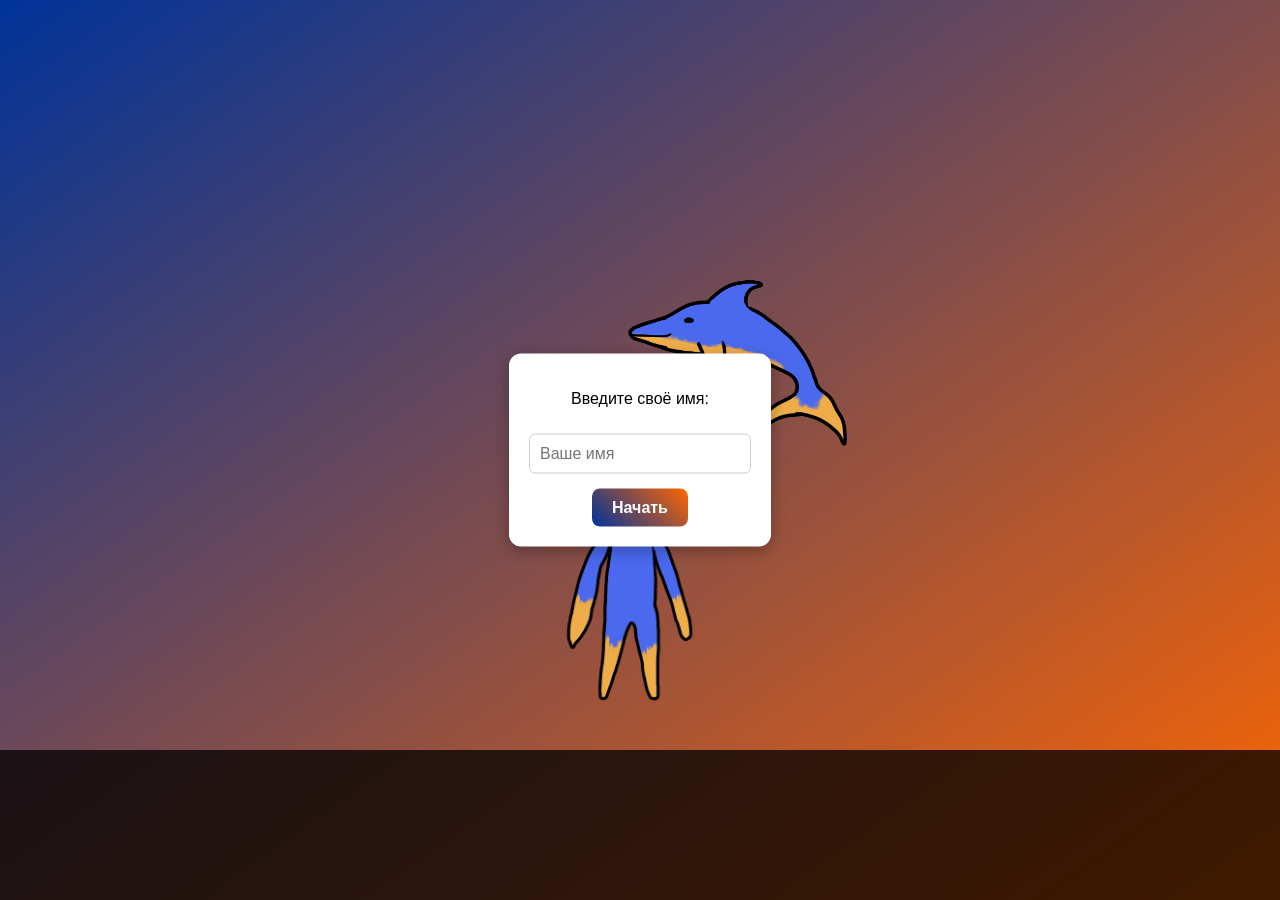
==== index.html @ 5db3fed1 "Initial commit" ====
<!DOCTYPE html>
<html lang="ru">
<head>
    <meta charset="UTF-8">
    <meta name="viewport" content="width=device-width, initial-scale=1.0">
    <title>ФинГаз</title>
    <link rel="stylesheet" href="style.css">
</head>
<body>
<div id="game-container">
    <img id="finn" src="assets/finn.png" alt="Финн">
    <img id="gaspi" src="assets/gaspi.png" alt="Газпи">
    <div id="dialogue-box"></div>

    <div id="dialogue-box">
        <div id="speaker-name"></div> <!-- Имя говорящего сверху -->
        <div id="dialogue-text"></div> <!-- Текст диалога -->
    </div>

    <div id="name-popup">
        <p>Введите своё имя:</p>
        <input type="text" id="player-name" placeholder="Ваше имя">
        <button id="name-btn">Начать</button>
    </div>

    <div id="popup" style="display:none;">
        <p>Готовы ли вы начать своё финансовое путешествие?</p>
        <button id="start-btn">Конечно!</button>
    </div>
</div>

<script src="game.js"></script>
</body>
</html>
---- style.css ----
body, html {
  margin: 0;
  padding: 0;
  height: 100%;
  font-family: Arial, sans-serif;
  user-select: none;
  background: linear-gradient(to bottom right, #003399, #ff6600);
}

#game-container {
  position: relative;
  width: 100vw;
  height: 100vh;
  overflow: hidden;
  cursor: pointer;
  display: flex;
  justify-content: center;
  align-items: center;
  background: linear-gradient(to bottom right, #003399, #ff6600);
}

#dialogue-box {
  position: absolute;
  bottom: 0;
  width: 100%;
  padding: 20px;
  background: rgba(0,0,0,0.5);
  min-height: 150px;
  box-sizing: border-box;
  word-wrap: break-word;
  overflow-wrap: break-word;
  cursor: pointer;
}

#speaker-name {
  font-weight: bold;
  font-size: 20px;
  margin-bottom: 10px;
}

#dialogue-text {
  font-size: 18px;
  line-height: 1.5;
  color: white; /* по умолчанию, JS меняет цвет под спикера */
}

#name-popup, #popup {
  display: flex;
  flex-direction: column;
  justify-content: center;
  align-items: center;
  position: absolute;
  top: 50%;
  left: 50%;
  transform: translate(-50%, -50%);
  background: white;
  color: black;
  padding: 20px;
  border-radius: 12px;
  z-index: 10;
  box-shadow: 0 4px 15px rgba(0,0,0,0.3);
}

#name-popup input {
  padding: 10px;
  margin-top: 10px;
  font-size: 16px;
  width: 200px;
  border: 1px solid #ccc;
  border-radius: 6px;
}

#name-popup button, #popup button {
  margin-top: 15px;
  padding: 10px 20px;
  font-size: 16px;
  background: linear-gradient(45deg, #003399, #ff6600);
  border: none;
  border-radius: 8px;
  cursor: pointer;
  color: white;
  font-weight: bold;
  transition: opacity 0.2s;
}

#name-popup button:hover, #popup button:hover {
  opacity: 0.9;
}

#finn, #gaspi {
  position: absolute;
  bottom: 0;
}

#finn {
  width: 300px; /* подбираем размер под экран */
  bottom: 150px; /* отступ над диалогом */
  left: 50%;
  transform: translateX(-50%);
}

#gaspi {
  width: 350px;
  bottom: 350px; /* выше Финна */
  left: 60%;
  transform: translateX(-50%);
  animation: float 2s infinite alternate;
}

@keyframes float {
  0% { transform: translateX(-50%) translateY(0); }
  100% { transform: translateX(-50%) translateY(-20px); }
}

/* Цвета диалога по спикеру */
.finn-text {
  color: #ff6600;
}

.gaspi-text {
  color: #00ccff;
}

.game-text {
  color: white; /* для "Игры" */
}
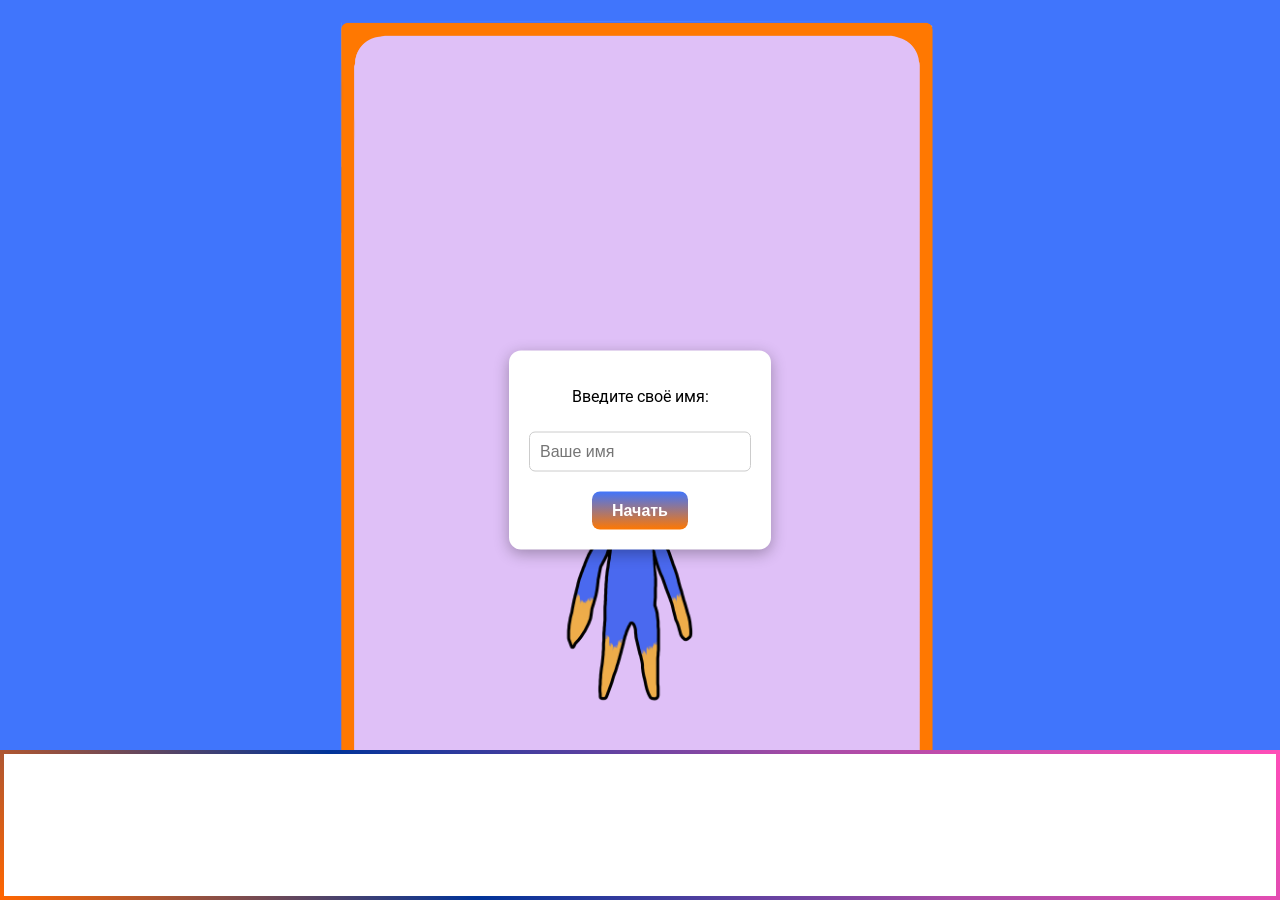
==== commit 47441465: "ваыва" ====
--- a/index.html
+++ b/index.html
@@ -5,16 +5,14 @@
     <meta name="viewport" content="width=device-width, initial-scale=1.0">
     <title>ФинГаз</title>
     <link rel="stylesheet" href="style.css">
+    <link href="https://fonts.googleapis.com/css2?family=Roboto:wght@400;700&display=swap" rel="stylesheet">
 </head>
 <body>
 <div id="game-container">
     <img id="finn" src="assets/finn.png" alt="Финн">
-    <img id="gaspi" src="assets/gaspi.png" alt="Газпи">
-    <div id="dialogue-box"></div>
-
     <div id="dialogue-box">
-        <div id="speaker-name"></div> <!-- Имя говорящего сверху -->
-        <div id="dialogue-text"></div> <!-- Текст диалога -->
+        <div id="speaker-name"></div>
+        <div id="dialogue-text"></div>
     </div>
 
     <div id="name-popup">
@@ -29,6 +27,22 @@
     </div>
 </div>
 
+<div id="lobby" style="display: none;">
+    <!-- Нижняя панель -->
+    <div id="lobby-bar">
+        <button class="lobby-btn" id="level-btn">
+            <img src="assets/level-icon.png" alt="Выбрать уровень"><br>Уровень
+        </button>
+        <button class="lobby-btn" id="shop-btn">
+            <img src="assets/shop-icon.png" alt="Магазин"><br>Магазин
+        </button>
+        <button class="lobby-btn" id="leaderboard-btn">
+            <img src="assets/leaderboard-icon.png" alt="Лидерборд"><br>Лидерборд
+        </button>
+    </div>
+</div>
+
+
 <script src="game.js"></script>
 </body>
 </html>
--- a/style.css
+++ b/style.css
@@ -1,10 +1,13 @@
-body, html {
+body {
   margin: 0;
   padding: 0;
-  height: 100%;
-  font-family: Arial, sans-serif;
-  user-select: none;
-  background: linear-gradient(to bottom right, #003399, #ff6600);
+  height: 100vh;
+  background: #4075FC url('assets/background2.png') no-repeat center center;
+  background-size: contain;
+}
+
+body {
+  font-family: 'Roboto', Arial, sans-serif;
 }
 
 #game-container {
@@ -16,7 +19,6 @@
   display: flex;
   justify-content: center;
   align-items: center;
-  background: linear-gradient(to bottom right, #003399, #ff6600);
 }
 
 #dialogue-box {
@@ -24,13 +26,31 @@
   bottom: 0;
   width: 100%;
   padding: 20px;
-  background: rgba(0,0,0,0.5);
+  background: rgba(255, 255, 255);
   min-height: 150px;
   box-sizing: border-box;
   word-wrap: break-word;
   overflow-wrap: break-word;
   cursor: pointer;
-}
+  border: 4px solid;
+  border-image-slice: 1;
+  border-image-source: linear-gradient(45deg, #ff6600, #003399, #a64ca6, #ff4db8);
+  animation: pulseBorder 3s infinite alternate;
+}
+
+/* Анимация рамки */
+@keyframes pulseBorder {
+  0% {
+    border-image-source: linear-gradient(45deg, #ff6600, #003399, #a64ca6, #ff4db8);
+  }
+  50% {
+    border-image-source: linear-gradient(45deg, #ff4db8, #a64ca6, #003399, #ff6600);
+  }
+  100% {
+    border-image-source: linear-gradient(45deg, #003399, #ff6600, #ff4db8, #a64ca6);
+  }
+}
+
 
 #speaker-name {
   font-weight: bold;
@@ -41,7 +61,7 @@
 #dialogue-text {
   font-size: 18px;
   line-height: 1.5;
-  color: white; /* по умолчанию, JS меняет цвет под спикера */
+  color: black;
 }
 
 #name-popup, #popup {
@@ -61,6 +81,11 @@
   box-shadow: 0 4px 15px rgba(0,0,0,0.3);
 }
 
+#popup p {
+  text-align: center;
+  width: 100%;
+}
+
 #name-popup input {
   padding: 10px;
   margin-top: 10px;
@@ -70,11 +95,12 @@
   border-radius: 6px;
 }
 
-#name-popup button, #popup button {
-  margin-top: 15px;
+#popup button {
+  display: block;
+  margin: 20px auto 0 auto;
   padding: 10px 20px;
   font-size: 16px;
-  background: linear-gradient(45deg, #003399, #ff6600);
+  background: linear-gradient(#4075FC, #FF7801);
   border: none;
   border-radius: 8px;
   cursor: pointer;
@@ -82,30 +108,36 @@
   font-weight: bold;
   transition: opacity 0.2s;
 }
+#name-popup button, #popup button {
+  margin-top: 20px;
+  padding: 10px 20px;
+  font-size: 16px;
+  background: linear-gradient(#4075FC, #FF7801);
+  border: none;
+  border-radius: 8px;
+  cursor: pointer;
+  color: white;
+  font-weight: bold;
+  transition: opacity 0.2s;
+  align-self: center;
+}
 
 #name-popup button:hover, #popup button:hover {
   opacity: 0.9;
 }
 
-#finn, #gaspi {
+#finn {
   position: absolute;
   bottom: 0;
 }
 
 #finn {
-  width: 300px; /* подбираем размер под экран */
-  bottom: 150px; /* отступ над диалогом */
+  width: 300px;
+  bottom: 150px;
   left: 50%;
   transform: translateX(-50%);
 }
 
-#gaspi {
-  width: 350px;
-  bottom: 350px; /* выше Финна */
-  left: 60%;
-  transform: translateX(-50%);
-  animation: float 2s infinite alternate;
-}
 
 @keyframes float {
   0% { transform: translateX(-50%) translateY(0); }
@@ -117,10 +149,58 @@
   color: #ff6600;
 }
 
-.gaspi-text {
-  color: #00ccff;
-}
-
 .game-text {
-  color: white; /* для "Игры" */
-}
+  color: black;
+}
+
+#лобняк
+
+#lobby {
+    position: absolute;
+    top: 0;
+    left: 0;
+    width: 100%;
+    height: 100%;
+}
+
+#lobby-bar {
+    position: absolute;
+    bottom: 0;
+    left: 0;
+    width: 100%;
+    height: 120px;
+    background: rgba(255,255,255);
+    display: flex;
+    justify-content: space-around;
+    align-items: center;
+    box-shadow: 0 -4px 10px rgba(0,0,0,0.3);
+}
+
+.lobby-btn {
+    display: flex;
+    flex-direction: column;
+    align-items: center;
+    justify-content: center;
+    background: linear-gradient(#4075FC, #FF7801);
+    border: none;
+    border-radius: 12px;
+    padding: 10px;
+    width: 80px;
+    height: 80px;
+    cursor: pointer;
+    color: white;
+    font-weight: bold;
+    font-size: 14px;
+    transition: transform 0.2s, opacity 0.2s;
+}
+
+.lobby-btn img {
+    width: 36px;
+    height: 36px;
+    margin-bottom: 5px;
+}
+
+.lobby-btn:hover {
+    transform: scale(1.1);
+    opacity: 0.9;
+}
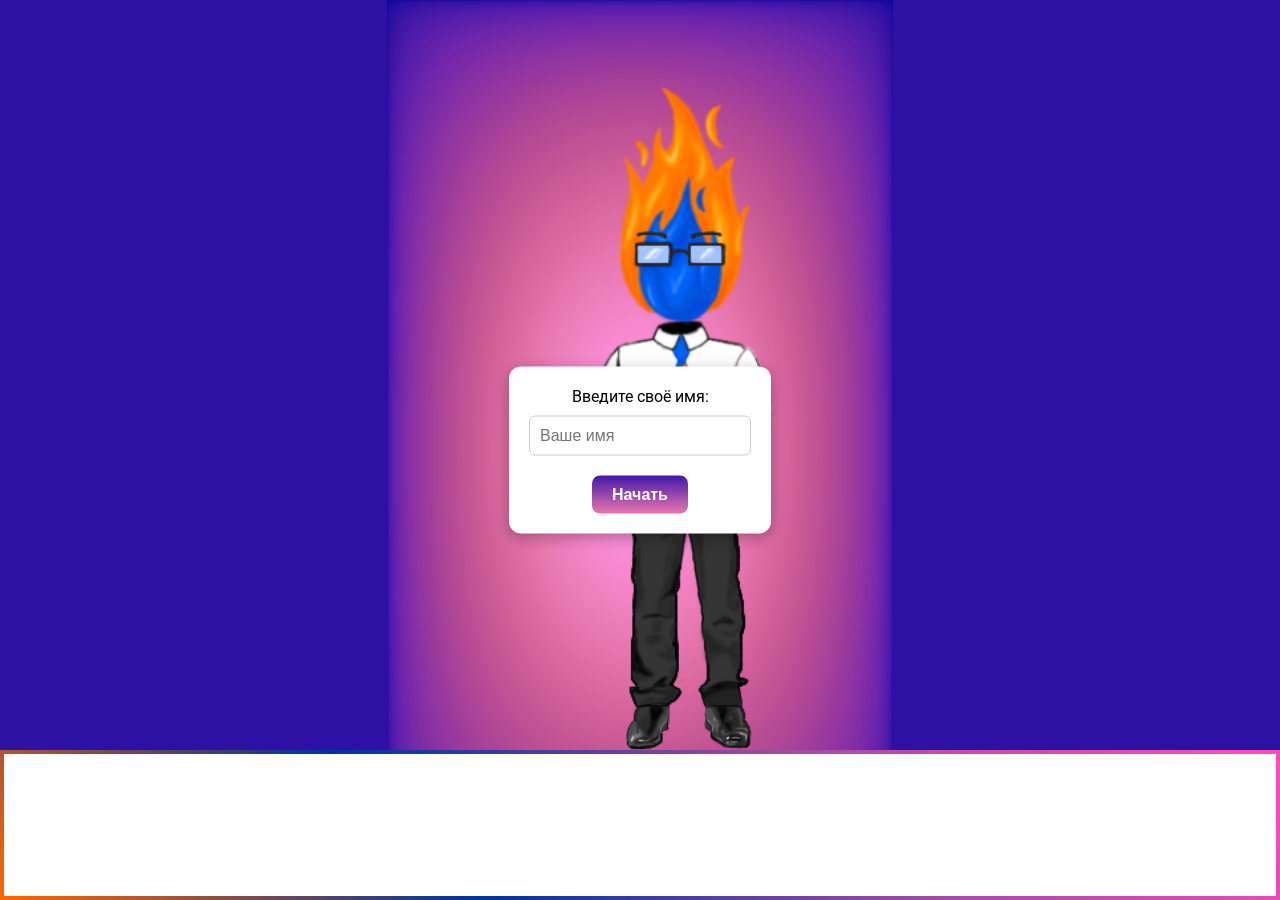
==== commit 18ba6d9b: "последний глобальный коммит" ====
--- a/index.html
+++ b/index.html
@@ -3,46 +3,34 @@
 <head>
     <meta charset="UTF-8">
     <meta name="viewport" content="width=device-width, initial-scale=1.0">
-    <title>ФинГаз</title>
-    <link rel="stylesheet" href="style.css">
+    <title>ФинГаз — Начало</title>
+    <link rel="stylesheet" href="intro.css">
     <link href="https://fonts.googleapis.com/css2?family=Roboto:wght@400;700&display=swap" rel="stylesheet">
 </head>
 <body>
 <div id="game-container">
-    <img id="finn" src="assets/finn.png" alt="Финн">
+    <img id="finn" src="assets/finn_without_mouth.png" alt="Финн">
+
+    <!-- Диалоговое окно -->
     <div id="dialogue-box">
         <div id="speaker-name"></div>
         <div id="dialogue-text"></div>
     </div>
 
+    <!-- Ввод имени -->
     <div id="name-popup">
-        <p>Введите своё имя:</p>
-        <input type="text" id="player-name" placeholder="Ваше имя">
+        <label for="player-name">Введите своё имя:</label>
+        <input type="text" id="player-name" name="player-name" placeholder="Ваше имя">
         <button id="name-btn">Начать</button>
     </div>
 
+    <!-- Подтверждение старта -->
     <div id="popup" style="display:none;">
         <p>Готовы ли вы начать своё финансовое путешествие?</p>
         <button id="start-btn">Конечно!</button>
     </div>
 </div>
 
-<div id="lobby" style="display: none;">
-    <!-- Нижняя панель -->
-    <div id="lobby-bar">
-        <button class="lobby-btn" id="level-btn">
-            <img src="assets/level-icon.png" alt="Выбрать уровень"><br>Уровень
-        </button>
-        <button class="lobby-btn" id="shop-btn">
-            <img src="assets/shop-icon.png" alt="Магазин"><br>Магазин
-        </button>
-        <button class="lobby-btn" id="leaderboard-btn">
-            <img src="assets/leaderboard-icon.png" alt="Лидерборд"><br>Лидерборд
-        </button>
-    </div>
-</div>
-
-
-<script src="game.js"></script>
+<script src="intro.js"></script>
 </body>
-</html>
+</html>
--- a/intro.css
+++ b/intro.css
@@ -0,0 +1,299 @@
+body {
+  margin: 0;
+  padding: 0;
+  height: 100vh;
+  background: #2d11a4 url('assets/background.png') no-repeat center center;
+  background-size: contain;
+}
+
+body {
+  font-family: 'Roboto', Arial, sans-serif;
+}
+
+#game-container {
+  position: relative;
+  width: 100vw;
+  height: 100vh;
+  overflow: hidden;
+  cursor: pointer;
+  display: flex;
+  justify-content: center;
+  align-items: center;
+}
+
+#dialogue-box {
+  position: absolute;
+  bottom: 0;
+  width: 100%;
+  padding: 20px;
+  background: rgba(255, 255, 255);
+  min-height: 150px;
+  box-sizing: border-box;
+  word-wrap: break-word;
+  overflow-wrap: break-word;
+  cursor: pointer;
+  border: 4px solid;
+  border-image-slice: 1;
+  border-image-source: linear-gradient(45deg, #ff6600, #003399, #a64ca6, #ff4db8);
+  animation: pulseBorder 3s infinite alternate;
+}
+
+/* Анимация рамки */
+@keyframes pulseBorder {
+  0% {
+    border-image-source: linear-gradient(45deg, #ff6600, #003399, #a64ca6, #ff4db8);
+  }
+  50% {
+    border-image-source: linear-gradient(45deg, #ff4db8, #a64ca6, #003399, #ff6600);
+  }
+  100% {
+    border-image-source: linear-gradient(45deg, #003399, #ff6600, #ff4db8, #a64ca6);
+  }
+}
+
+
+#speaker-name {
+  font-weight: bold;
+  font-size: 20px;
+  margin-bottom: 10px;
+}
+
+#dialogue-text {
+  font-size: 18px;
+  line-height: 1.5;
+  color: black;
+}
+
+#name-popup, #popup {
+  display: flex;
+  flex-direction: column;
+  justify-content: center;
+  align-items: center;
+  position: absolute;
+  top: 50%;
+  left: 50%;
+  transform: translate(-50%, -50%);
+  background: white;
+  color: black;
+  padding: 20px;
+  border-radius: 12px;
+  z-index: 10;
+  box-shadow: 0 4px 15px rgba(0,0,0,0.3);
+}
+
+#popup p {
+  text-align: center;
+  width: 100%;
+}
+
+#name-popup input {
+  padding: 10px;
+  margin-top: 10px;
+  font-size: 16px;
+  width: 200px;
+  border: 1px solid #ccc;
+  border-radius: 6px;
+}
+
+#popup button {
+  display: block;
+  margin: 20px auto 0 auto;
+  padding: 10px 20px;
+  font-size: 16px;
+  background: linear-gradient(#4317a9, #e776af);
+  border: none;
+  border-radius: 8px;
+  cursor: pointer;
+  color: white;
+  font-weight: bold;
+  transition: opacity 0.2s;
+}
+#name-popup button, #popup button {
+  margin-top: 20px;
+  padding: 10px 20px;
+  font-size: 16px;
+  background: linear-gradient(#4317a9, #e776af);
+  border: none;
+  border-radius: 8px;
+  cursor: pointer;
+  color: white;
+  font-weight: bold;
+  transition: opacity 0.2s;
+  align-self: center;
+}
+
+#name-popup button:hover, #popup button:hover {
+  opacity: 0.9;
+}
+
+#finn {
+  position: absolute;
+  bottom: 0;
+}
+
+#finn {
+  width: 680px;
+  bottom: 135px;
+  left: 55%;
+  transform: translateX(-50%);
+}
+
+
+@keyframes float {
+  0% { transform: translateX(-50%) translateY(0); }
+  100% { transform: translateX(-50%) translateY(-20px); }
+}
+
+/* Цвета диалога по спикеру */
+.finn-text {
+  color: #ff6600;
+}
+
+.game-text {
+  color: black;
+}
+
+#лобняк
+
+#lobby {
+    position: absolute;
+    top: 0;
+    left: 0;
+    width: 100%;
+    height: 100%;
+}
+
+#lobby-bar {
+    position: absolute;
+    bottom: 0;
+    left: 0;
+    width: 100%;
+    height: 120px;
+    background: rgba(255,255,255,0.95); /* чуть прозрачный фон */
+    display: flex;
+    justify-content: space-around;
+    align-items: center;
+    box-shadow: 0 -4px 20px rgba(0,0,0,0.4); /* сильнее тень */
+    border-radius: 20px 20px 0 0; /* скруглённые углы сверху */
+}
+
+.lobby-btn {
+    display: flex;
+    flex-direction: column;
+    align-items: center;
+    justify-content: center;
+    background: radial-gradient(circle, white 0%, #4800a3 100%);
+    border: none;
+    border-radius: 12px;
+    padding: 10px;
+    width: 80px;
+    height: 80px;
+    cursor: pointer;
+    color: white;
+    font-weight: bold;
+    font-size: 14px;
+    transition: transform 0.2s, opacity 0.2s;
+}
+
+.lobby-btn img {
+    width: 60px;
+    height: 60px;
+    margin-bottom: 5px;
+}
+
+.lobby-btn:hover {
+    transform: scale(1.1);
+    opacity: 0.9;
+}
+
+#level-number {
+    font-size: 40px;
+    font-weight: bold;
+    color: #e600c0;
+}
+
+/* выбор уровня */
+#level-popup {
+  position: absolute;
+  top: 50%;
+  left: 50%;
+  transform: translate(-50%, -50%);
+  background: white;
+  padding: 30px;
+  border-radius: 20px;
+  box-shadow: 0 4px 20px rgba(0,0,0,0.4);
+  z-index: 20;
+  display: flex;
+  flex-direction: column;
+  align-items: center;
+  min-width: 300px;
+  animation: fadeIn 0.3s ease;
+}
+
+#level-popup h2 {
+  margin-bottom: 20px;
+}
+
+#levels {
+  display: flex;
+  gap: 10px;
+  margin-bottom: 20px;
+}
+
+.level-btn {
+  padding: 10px 20px;
+  border: none;
+  border-radius: 12px;
+  background: linear-gradient(#4075FC, #FF7801);
+  color: white;
+  font-weight: bold;
+  cursor: pointer;
+  transition: transform 0.2s, opacity 0.2s;
+}
+
+.level-btn:hover {
+  transform: scale(1.1);
+  opacity: 0.9;
+}
+
+#close-levels {
+  margin-top: 10px;
+  padding: 10px 20px;
+  border: none;
+  border-radius: 8px;
+  background: #ccc;
+  cursor: pointer;
+}
+
+@keyframes fadeIn {
+  from { opacity: 0; transform: translate(-50%, -60%); }
+  to { opacity: 1; transform: translate(-50%, -50%); }
+}
+
+#info-popup {
+    position: absolute;
+    top: 50%;
+    left: 50%;
+    transform: translate(-50%, -50%);
+    background: white;
+    padding: 20px 30px;
+    border-radius: 12px;
+    box-shadow: 0 4px 15px rgba(0,0,0,0.3);
+    display: flex;
+    flex-direction: column;
+    align-items: center;
+    z-index: 30;
+}
+
+#info-popup-content p {
+    margin-bottom: 15px;
+    text-align: center;
+}
+
+#close-info-popup {
+    padding: 8px 20px;
+    border: none;
+    border-radius: 8px;
+    background: #ccc;
+    cursor: pointer;
+}
